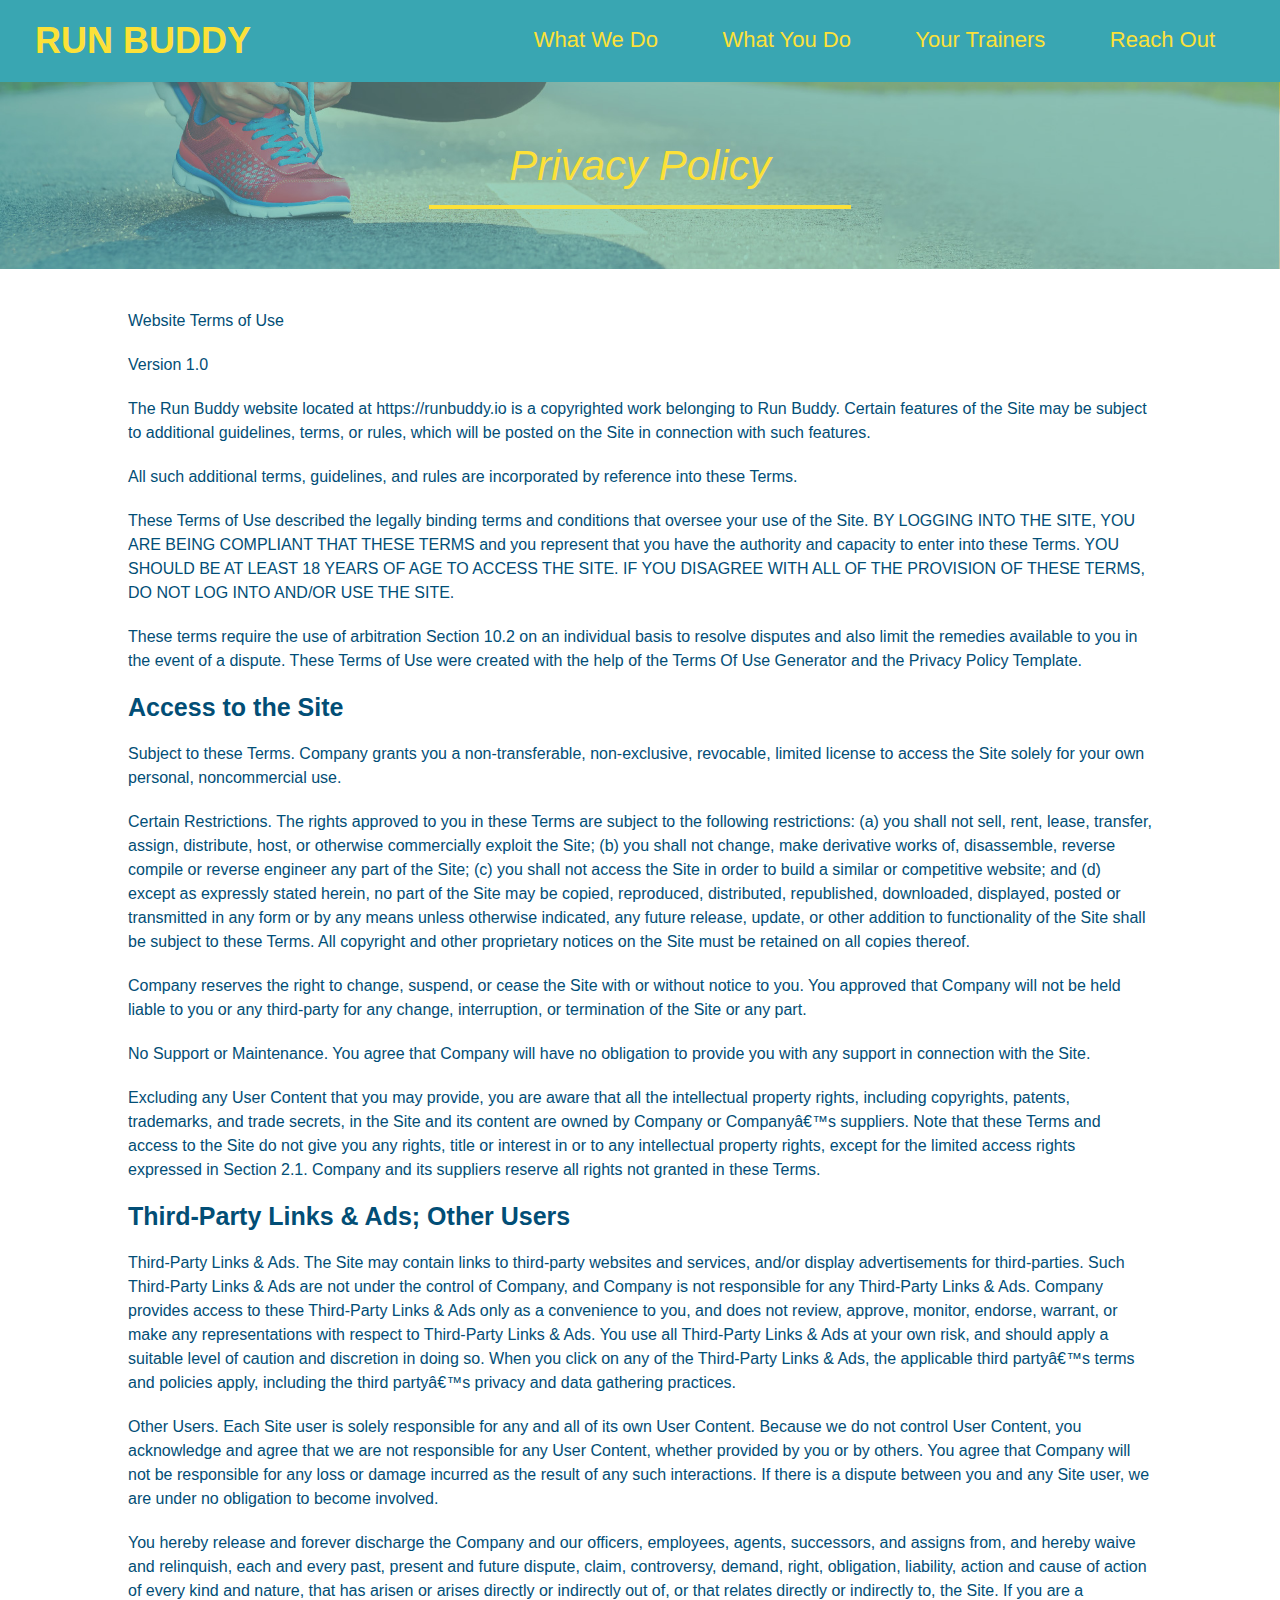
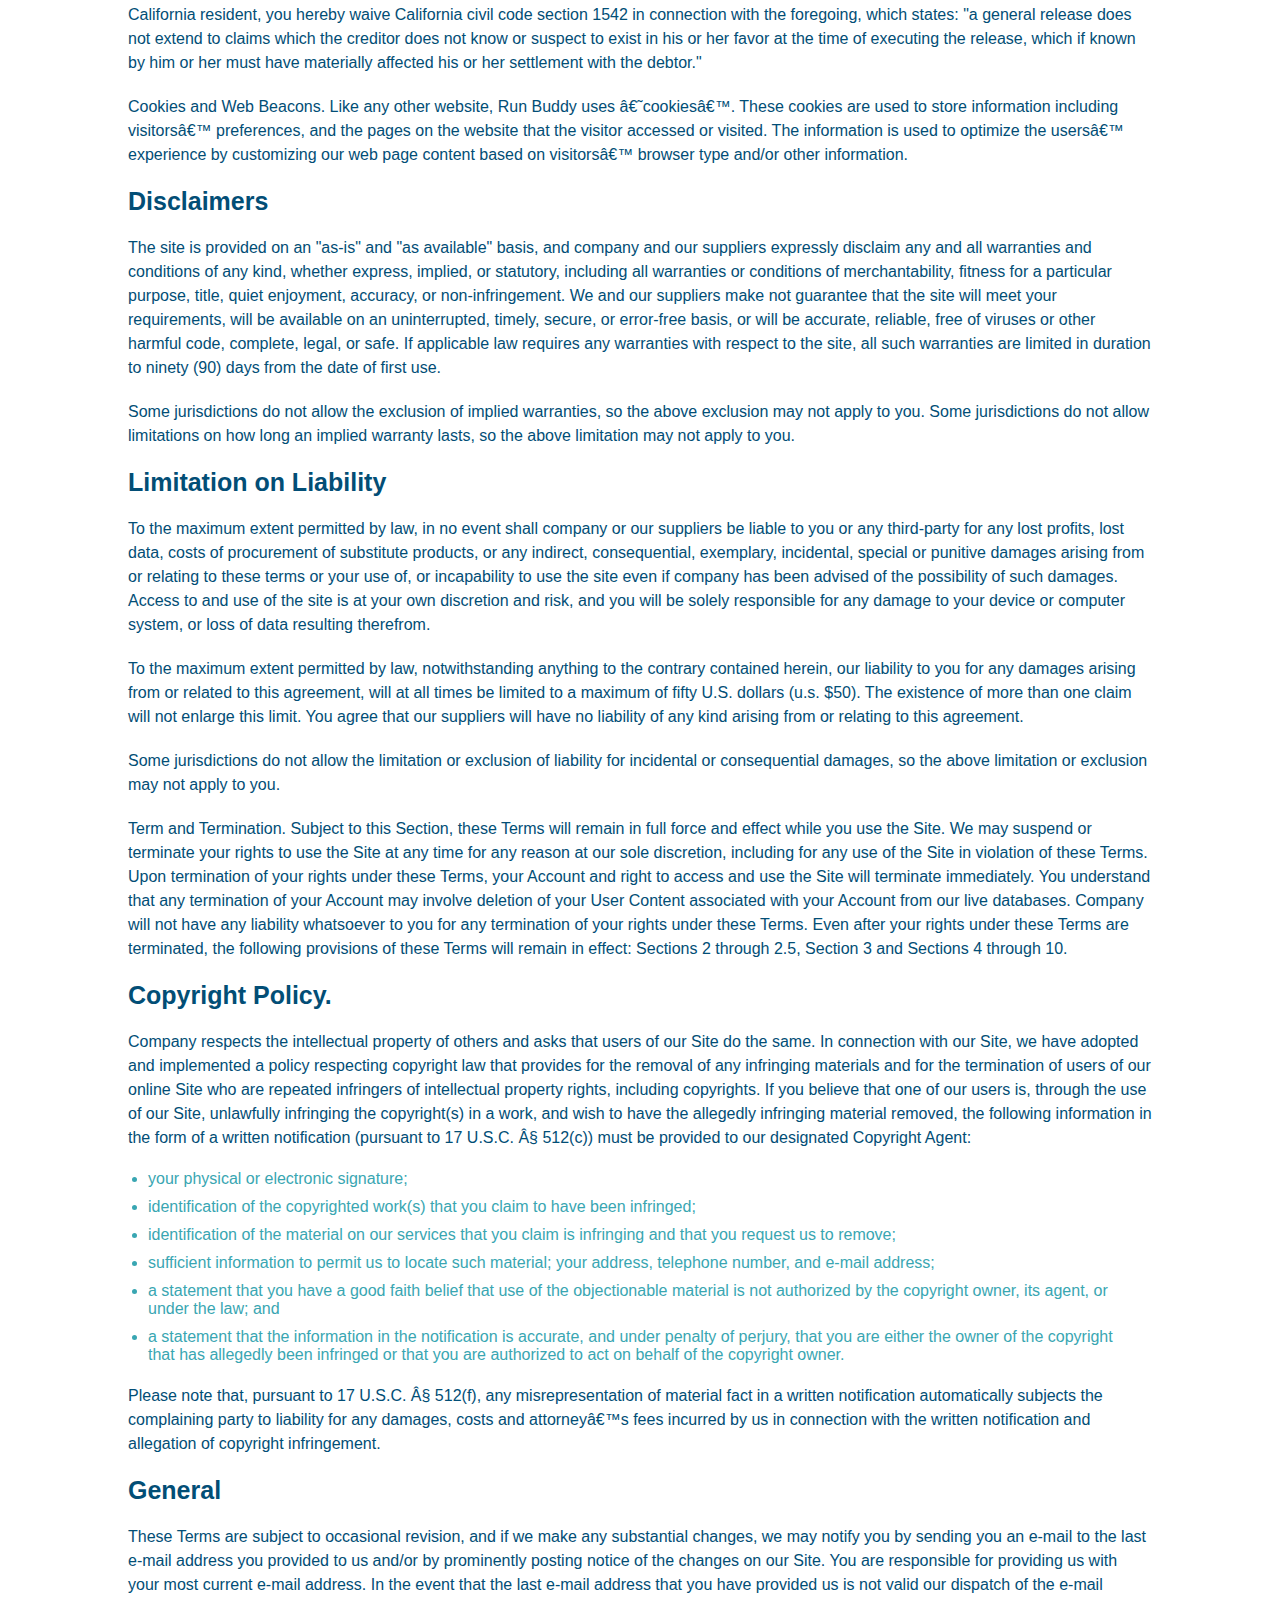
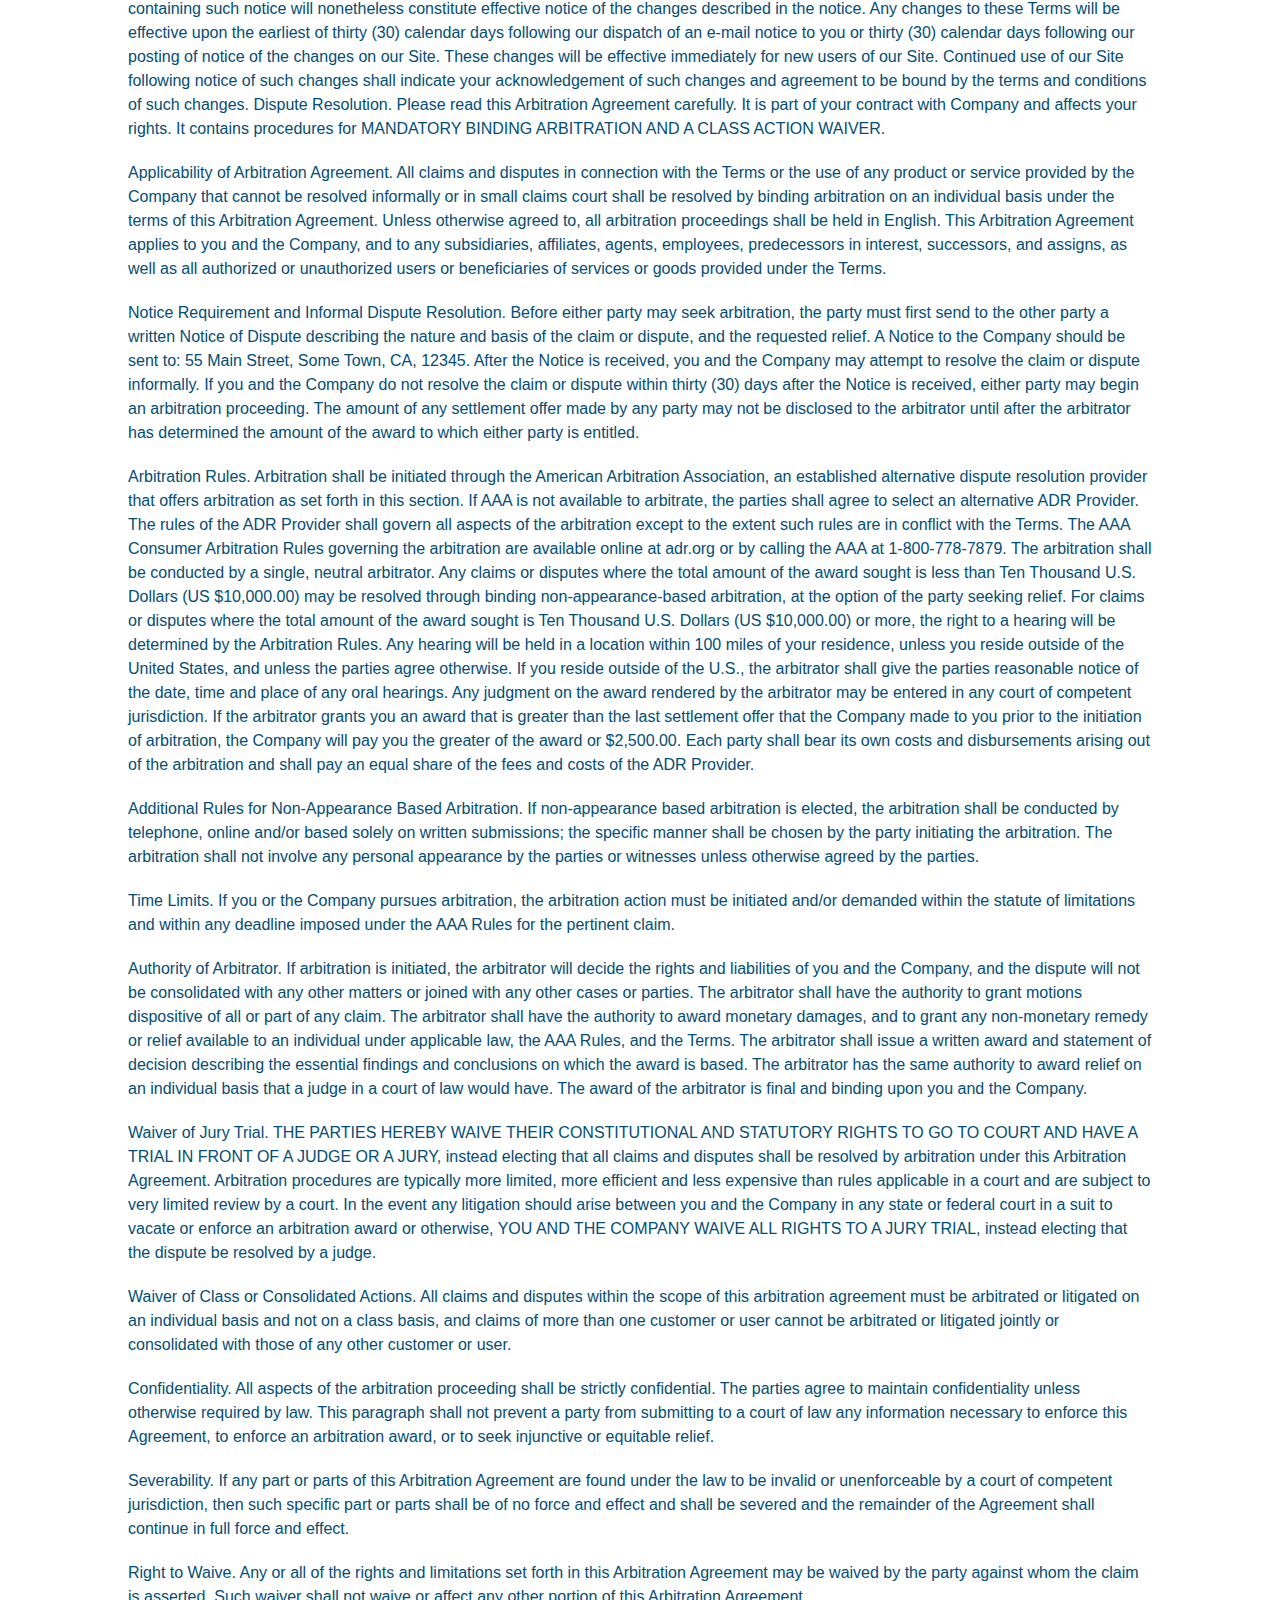
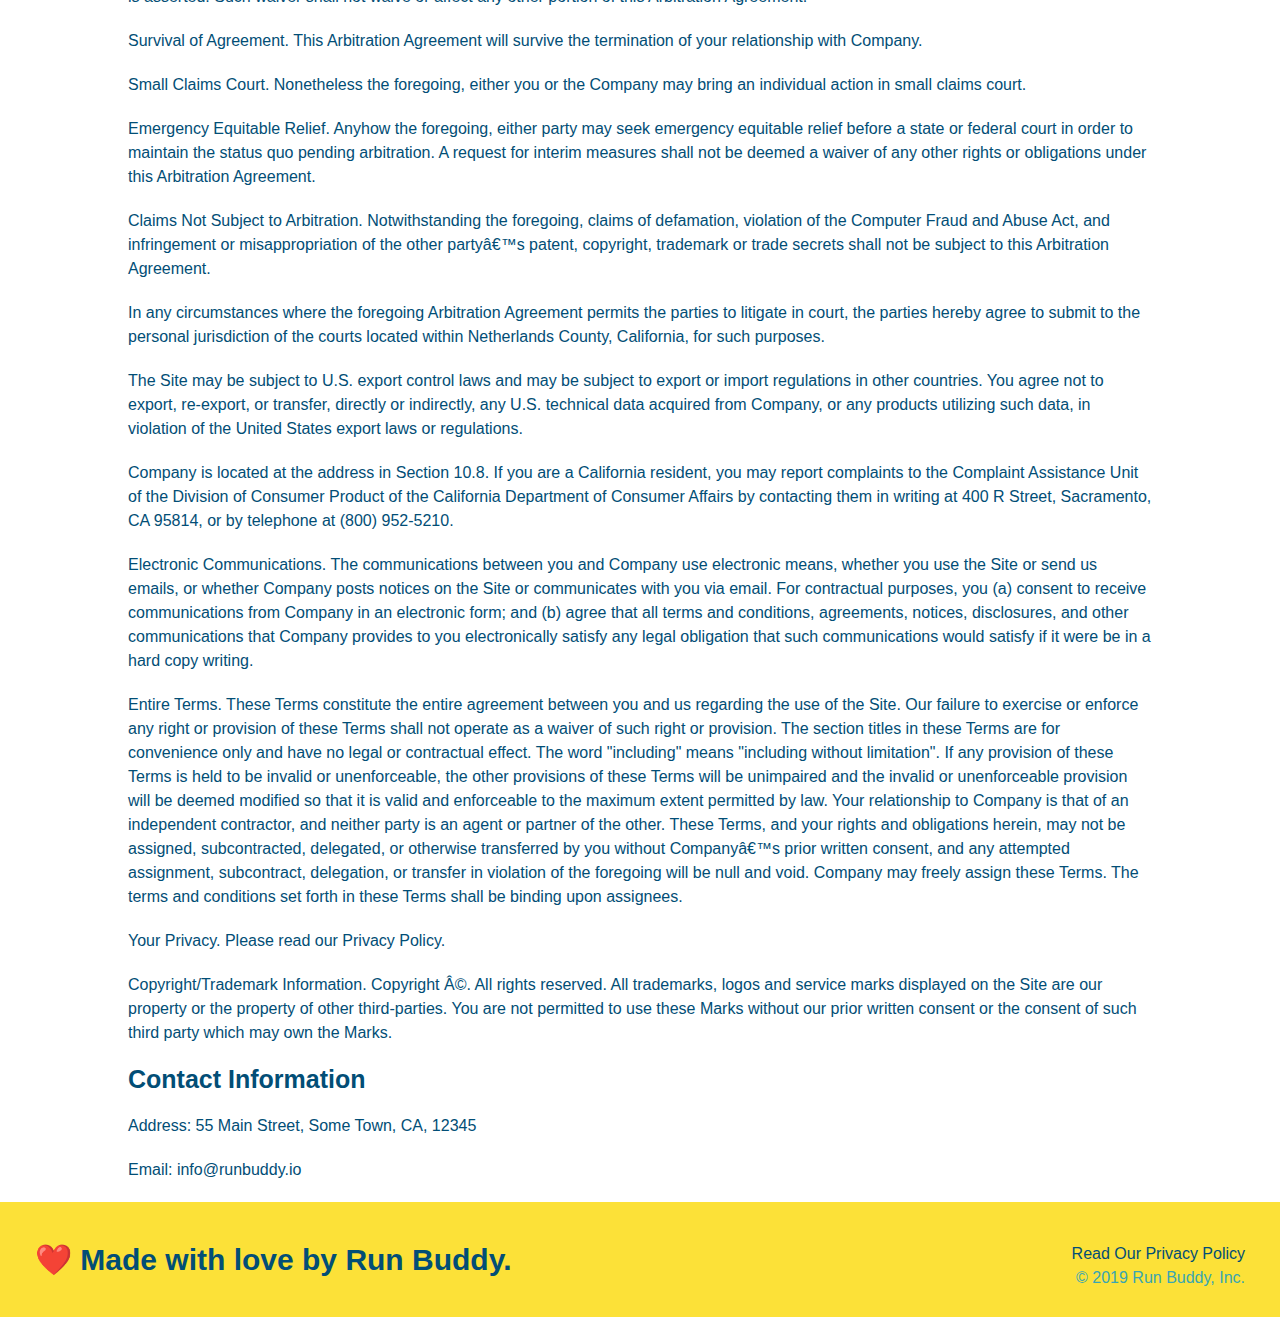
==== privacy-policy.html @ 921025fb "privacy policy" ====
<!DOCTYPE html>
<html lang="en">
    <head>
        <meta charset="UTF-8" />
        <title>Privacy Policy - Run Buddy</title>
        <link rel="stylesheet" href="./assets/css/style.css" />
        <link rel="stylesheet" href="./assets/css/secondary-styles.css" />
    </head>
    <body>
        <header>
            <meta charset="UTF-8" />
            <title>Run Buddy</title>
            <h1>
                <a href="/">RUN BUDDY</a>
            </h1>
            <nav>
                <ul>
                    <li>
                        <a href="./index.html#what-we-do">What We Do</a>
                    </li>
                    <li>
                        <a href="./index.html#what-you-do">What You Do</a>
                    </li>
                    <li>
                        <a href="./index#your-trainers">Your Trainers</a>
                    </li>
                    <li>
                        <a href="./index#reach-out">Reach Out</a>
                    </li>
                </ul>
            </nav>
        </header>
        <section class="hero">
            <h2 class="page-title">
                Privacy Policy
            </h2>
        </section>
        <article class="secondary-content">
            <p>
                Website Terms of Use
              </p>
        
              <p>
                Version 1.0
              </p>
        
              <p>
                The Run Buddy website located at https://runbuddy.io is a copyrighted work belonging to Run Buddy. Certain
                features of the Site may be subject to additional guidelines, terms, or rules, which will be posted on the Site
                in connection with such features.
              </p>
        
              <p>
                All such additional terms, guidelines, and rules are incorporated by reference into these Terms.
              </p>
        
              <p>
                These Terms of Use described the legally binding terms and conditions that oversee your use of the Site. BY
                LOGGING INTO THE SITE, YOU ARE BEING COMPLIANT THAT THESE TERMS and you represent that you have the authority
                and capacity to enter into these Terms. YOU SHOULD BE AT LEAST 18 YEARS OF AGE TO ACCESS THE SITE. IF YOU
                DISAGREE WITH ALL OF THE PROVISION OF THESE TERMS, DO NOT LOG INTO AND/OR USE THE SITE.
              </p>
        
              <p>
                These terms require the use of arbitration Section 10.2 on an individual basis to resolve disputes and also
                limit the remedies available to you in the event of a dispute. These Terms of Use were created with the help of
                the Terms Of Use Generator and the Privacy Policy Template.
              </p>
        
              <h3>
                Access to the Site
              </h3>
        
              <p>
                Subject to these Terms. Company grants you a non-transferable, non-exclusive, revocable, limited license to
                access the Site solely for your own personal, noncommercial use.
              </p>
        
              <p>
                Certain Restrictions. The rights approved to you in these Terms are subject to the following restrictions: (a)
                you shall not sell, rent, lease, transfer, assign, distribute, host, or otherwise commercially exploit the Site;
                (b) you shall not change, make derivative works of, disassemble, reverse compile or reverse engineer any part of
                the Site; (c) you shall not access the Site in order to build a similar or competitive website; and (d) except
                as expressly stated herein, no part of the Site may be copied, reproduced, distributed, republished, downloaded,
                displayed, posted or transmitted in any form or by any means unless otherwise indicated, any future release,
                update, or other addition to functionality of the Site shall be subject to these Terms. All copyright and other
                proprietary notices on the Site must be retained on all copies thereof.
              </p>
        
              <p>
                Company reserves the right to change, suspend, or cease the Site with or without notice to you. You approved
                that Company will not be held liable to you or any third-party for any change, interruption, or termination of
                the Site or any part.
              </p>
        
              <p>
                No Support or Maintenance. You agree that Company will have no obligation to provide you with any support in
                connection with the Site.
              </p>
        
              <p>
                Excluding any User Content that you may provide, you are aware that all the intellectual property rights,
                including copyrights, patents, trademarks, and trade secrets, in the Site and its content are owned by Company
                or Companyâ€™s suppliers. Note that these Terms and access to the Site do not give you any rights, title or
                interest in or to any intellectual property rights, except for the limited access rights expressed in Section
                2.1. Company and its suppliers reserve all rights not granted in these Terms.
              </p>
        
              <h3>
                Third-Party Links & Ads; Other Users
              </h3>
        
              <p>
                Third-Party Links & Ads. The Site may contain links to third-party websites and services, and/or display
                advertisements for third-parties. Such Third-Party Links & Ads are not under the control of Company, and Company
                is not responsible for any Third-Party Links & Ads. Company provides access to these Third-Party Links & Ads
                only as a convenience to you, and does not review, approve, monitor, endorse, warrant, or make any
                representations with respect to Third-Party Links & Ads. You use all Third-Party Links & Ads at your own risk,
                and should apply a suitable level of caution and discretion in doing so. When you click on any of the
                Third-Party Links & Ads, the applicable third partyâ€™s terms and policies apply, including the third partyâ€™s
                privacy and data gathering practices.
              </p>
        
              <p>
                Other Users. Each Site user is solely responsible for any and all of its own User Content. Because we do not
                control User Content, you acknowledge and agree that we are not responsible for any User Content, whether
                provided by you or by others. You agree that Company will not be responsible for any loss or damage incurred as
                the result of any such interactions. If there is a dispute between you and any Site user, we are under no
                obligation to become involved.
              </p>
        
              <p>
                You hereby release and forever discharge the Company and our officers, employees, agents, successors, and
                assigns from, and hereby waive and relinquish, each and every past, present and future dispute, claim,
                controversy, demand, right, obligation, liability, action and cause of action of every kind and nature, that has
                arisen or arises directly or indirectly out of, or that relates directly or indirectly to, the Site. If you are
                a California resident, you hereby waive California civil code section 1542 in connection with the foregoing,
                which states: "a general release does not extend to claims which the creditor does not know or suspect to exist
                in his or her favor at the time of executing the release, which if known by him or her must have materially
                affected his or her settlement with the debtor."
              </p>
        
              <p>
                Cookies and Web Beacons. Like any other website, Run Buddy uses â€˜cookiesâ€™. These cookies are used to store
                information including visitorsâ€™ preferences, and the pages on the website that the visitor accessed or visited.
                The information is used to optimize the usersâ€™ experience by customizing our web page content based on visitorsâ€™
                browser type and/or other information.
              </p>
        
              <h3>
                Disclaimers
              </h3>
        
              <p>
                The site is provided on an "as-is" and "as available" basis, and company and our suppliers expressly disclaim
                any and all warranties and conditions of any kind, whether express, implied, or statutory, including all
                warranties or conditions of merchantability, fitness for a particular purpose, title, quiet enjoyment, accuracy,
                or non-infringement. We and our suppliers make not guarantee that the site will meet your requirements, will be
                available on an uninterrupted, timely, secure, or error-free basis, or will be accurate, reliable, free of
                viruses or other harmful code, complete, legal, or safe. If applicable law requires any warranties with respect
                to the site, all such warranties are limited in duration to ninety (90) days from the date of first use.
              </p>
        
              <p>
                Some jurisdictions do not allow the exclusion of implied warranties, so the above exclusion may not apply to
                you. Some jurisdictions do not allow limitations on how long an implied warranty lasts, so the above limitation
                may not apply to you.
              </p>
        
              <h3>
                Limitation on Liability
              </h3>
        
              <p>
                To the maximum extent permitted by law, in no event shall company or our suppliers be liable to you or any
                third-party for any lost profits, lost data, costs of procurement of substitute products, or any indirect,
                consequential, exemplary, incidental, special or punitive damages arising from or relating to these terms or
                your use of, or incapability to use the site even if company has been advised of the possibility of such
                damages. Access to and use of the site is at your own discretion and risk, and you will be solely responsible
                for any damage to your device or computer system, or loss of data resulting therefrom.
              </p>
        
              <p>
                To the maximum extent permitted by law, notwithstanding anything to the contrary contained herein, our liability
                to you for any damages arising from or related to this agreement, will at all times be limited to a maximum of
                fifty U.S. dollars (u.s. $50). The existence of more than one claim will not enlarge this limit. You agree that
                our suppliers will have no liability of any kind arising from or relating to this agreement.
              </p>
        
              <p>
                Some jurisdictions do not allow the limitation or exclusion of liability for incidental or consequential
                damages, so the above limitation or exclusion may not apply to you.
              </p>
        
              <p>
                Term and Termination. Subject to this Section, these Terms will remain in full force and effect while you use
                the Site. We may suspend or terminate your rights to use the Site at any time for any reason at our sole
                discretion, including for any use of the Site in violation of these Terms. Upon termination of your rights under
                these Terms, your Account and right to access and use the Site will terminate immediately. You understand that
                any termination of your Account may involve deletion of your User Content associated with your Account from our
                live databases. Company will not have any liability whatsoever to you for any termination of your rights under
                these Terms. Even after your rights under these Terms are terminated, the following provisions of these Terms
                will remain in effect: Sections 2 through 2.5, Section 3 and Sections 4 through 10.
              </p>
        
              <h3>
                Copyright Policy.
              </h3>
        
              <p>
                Company respects the intellectual property of others and asks that users of our Site do the same. In connection
                with our Site, we have adopted and implemented a policy respecting copyright law that provides for the removal
                of any infringing materials and for the termination of users of our online Site who are repeated infringers of
                intellectual property rights, including copyrights. If you believe that one of our users is, through the use of
                our Site, unlawfully infringing the copyright(s) in a work, and wish to have the allegedly infringing material
                removed, the following information in the form of a written notification (pursuant to 17 U.S.C. Â§ 512(c)) must
                be provided to our designated Copyright Agent:
              </p>
        
              <ul>
                <li>
                  your physical or electronic signature;
                </li>
                <li>
                  identification of the copyrighted work(s) that you claim to have been infringed;
                </li>
                <li>
                  identification of the material on our services that you claim is infringing and that you request us to remove;
                </li>
                <li>
                  sufficient information to permit us to locate such material; your address, telephone number, and e-mail
                  address;
                </li>
                <li>
                  a statement that you have a good faith belief that use of the objectionable material is not authorized by the
                  copyright owner, its agent, or under the law; and
                </li>
                <li>
                  a statement that the information in the notification is accurate, and under penalty of perjury, that you are
                  either the owner of the copyright that has allegedly been infringed or that you are authorized to act on
                  behalf of the copyright owner.
                </li>
              </ul>
        
              <p>
                Please note that, pursuant to 17 U.S.C. Â§ 512(f), any misrepresentation of material fact in a written
                notification automatically subjects the complaining party to liability for any damages, costs and attorneyâ€™s
                fees incurred by us in connection with the written notification and allegation of copyright infringement.
              </p>
        
              <h3>
                General
              </h3>
        
              <p>
                These Terms are subject to occasional revision, and if we make any substantial changes, we may notify you by
                sending you an e-mail to the last e-mail address you provided to us and/or by prominently posting notice of the
                changes on our Site. You are responsible for providing us with your most current e-mail address. In the event
                that the last e-mail address that you have provided us is not valid our dispatch of the e-mail containing such
                notice will nonetheless constitute effective notice of the changes described in the notice. Any changes to these
                Terms will be effective upon the earliest of thirty (30) calendar days following our dispatch of an e-mail
                notice to you or thirty (30) calendar days following our posting of notice of the changes on our Site. These
                changes will be effective immediately for new users of our Site. Continued use of our Site following notice of
                such changes shall indicate your acknowledgement of such changes and agreement to be bound by the terms and
                conditions of such changes. Dispute Resolution. Please read this Arbitration Agreement carefully. It is part of
                your contract with Company and affects your rights. It contains procedures for MANDATORY BINDING ARBITRATION AND
                A CLASS ACTION WAIVER.
              </p>
        
              <p>
                Applicability of Arbitration Agreement. All claims and disputes in connection with the Terms or the use of any
                product or service provided by the Company that cannot be resolved informally or in small claims court shall be
                resolved by binding arbitration on an individual basis under the terms of this Arbitration Agreement. Unless
                otherwise agreed to, all arbitration proceedings shall be held in English. This Arbitration Agreement applies to
                you and the Company, and to any subsidiaries, affiliates, agents, employees, predecessors in interest,
                successors, and assigns, as well as all authorized or unauthorized users or beneficiaries of services or goods
                provided under the Terms.
              </p>
        
              <p>
                Notice Requirement and Informal Dispute Resolution. Before either party may seek arbitration, the party must
                first send to the other party a written Notice of Dispute describing the nature and basis of the claim or
                dispute, and the requested relief. A Notice to the Company should be sent to: 55 Main Street, Some Town, CA,
                12345. After the Notice is received, you and the Company may attempt to resolve the claim or dispute informally.
                If you and the Company do not resolve the claim or dispute within thirty (30) days after the Notice is received,
                either party may begin an arbitration proceeding. The amount of any settlement offer made by any party may not
                be disclosed to the arbitrator until after the arbitrator has determined the amount of the award to which either
                party is entitled.
              </p>
        
              <p>
                Arbitration Rules. Arbitration shall be initiated through the American Arbitration Association, an established
                alternative dispute resolution provider that offers arbitration as set forth in this section. If AAA is not
                available to arbitrate, the parties shall agree to select an alternative ADR Provider. The rules of the ADR
                Provider shall govern all aspects of the arbitration except to the extent such rules are in conflict with the
                Terms. The AAA Consumer Arbitration Rules governing the arbitration are available online at adr.org or by
                calling the AAA at 1-800-778-7879. The arbitration shall be conducted by a single, neutral arbitrator. Any
                claims or disputes where the total amount of the award sought is less than Ten Thousand U.S. Dollars (US
                $10,000.00) may be resolved through binding non-appearance-based arbitration, at the option of the party seeking
                relief. For claims or disputes where the total amount of the award sought is Ten Thousand U.S. Dollars (US
                $10,000.00) or more, the right to a hearing will be determined by the Arbitration Rules. Any hearing will be
                held in a location within 100 miles of your residence, unless you reside outside of the United States, and
                unless the parties agree otherwise. If you reside outside of the U.S., the arbitrator shall give the parties
                reasonable notice of the date, time and place of any oral hearings. Any judgment on the award rendered by the
                arbitrator may be entered in any court of competent jurisdiction. If the arbitrator grants you an award that is
                greater than the last settlement offer that the Company made to you prior to the initiation of arbitration, the
                Company will pay you the greater of the award or $2,500.00. Each party shall bear its own costs and
                disbursements arising out of the arbitration and shall pay an equal share of the fees and costs of the ADR
                Provider.
              </p>
        
              <p>
                Additional Rules for Non-Appearance Based Arbitration. If non-appearance based arbitration is elected, the
                arbitration shall be conducted by telephone, online and/or based solely on written submissions; the specific
                manner shall be chosen by the party initiating the arbitration. The arbitration shall not involve any personal
                appearance by the parties or witnesses unless otherwise agreed by the parties.
              </p>
        
              <p>
                Time Limits. If you or the Company pursues arbitration, the arbitration action must be initiated and/or demanded
                within the statute of limitations and within any deadline imposed under the AAA Rules for the pertinent claim.
              </p>
        
              <p>
                Authority of Arbitrator. If arbitration is initiated, the arbitrator will decide the rights and liabilities of
                you and the Company, and the dispute will not be consolidated with any other matters or joined with any other
                cases or parties. The arbitrator shall have the authority to grant motions dispositive of all or part of any
                claim. The arbitrator shall have the authority to award monetary damages, and to grant any non-monetary remedy
                or relief available to an individual under applicable law, the AAA Rules, and the Terms. The arbitrator shall
                issue a written award and statement of decision describing the essential findings and conclusions on which the
                award is based. The arbitrator has the same authority to award relief on an individual basis that a judge in a
                court of law would have. The award of the arbitrator is final and binding upon you and the Company.
              </p>
        
              <p>
                Waiver of Jury Trial. THE PARTIES HEREBY WAIVE THEIR CONSTITUTIONAL AND STATUTORY RIGHTS TO GO TO COURT AND HAVE
                A TRIAL IN FRONT OF A JUDGE OR A JURY, instead electing that all claims and disputes shall be resolved by
                arbitration under this Arbitration Agreement. Arbitration procedures are typically more limited, more efficient
                and less expensive than rules applicable in a court and are subject to very limited review by a court. In the
                event any litigation should arise between you and the Company in any state or federal court in a suit to vacate
                or enforce an arbitration award or otherwise, YOU AND THE COMPANY WAIVE ALL RIGHTS TO A JURY TRIAL, instead
                electing that the dispute be resolved by a judge.
              </p>
        
              <p>
                Waiver of Class or Consolidated Actions. All claims and disputes within the scope of this arbitration agreement
                must be arbitrated or litigated on an individual basis and not on a class basis, and claims of more than one
                customer or user cannot be arbitrated or litigated jointly or consolidated with those of any other customer or
                user.
              </p>
        
              <p>
                Confidentiality. All aspects of the arbitration proceeding shall be strictly confidential. The parties agree to
                maintain confidentiality unless otherwise required by law. This paragraph shall not prevent a party from
                submitting to a court of law any information necessary to enforce this Agreement, to enforce an arbitration
                award, or to seek injunctive or equitable relief.
              </p>
        
              <p>
                Severability. If any part or parts of this Arbitration Agreement are found under the law to be invalid or
                unenforceable by a court of competent jurisdiction, then such specific part or parts shall be of no force and
                effect and shall be severed and the remainder of the Agreement shall continue in full force and effect.
              </p>
        
              <p>
                Right to Waive. Any or all of the rights and limitations set forth in this Arbitration Agreement may be waived
                by the party against whom the claim is asserted. Such waiver shall not waive or affect any other portion of this
                Arbitration Agreement.
              </p>
        
              <p>
                Survival of Agreement. This Arbitration Agreement will survive the termination of your relationship with
                Company.
              </p>
        
              <p>
                Small Claims Court. Nonetheless the foregoing, either you or the Company may bring an individual action in small
                claims court.
              </p>
        
              <p>
                Emergency Equitable Relief. Anyhow the foregoing, either party may seek emergency equitable relief before a
                state or federal court in order to maintain the status quo pending arbitration. A request for interim measures
                shall not be deemed a waiver of any other rights or obligations under this Arbitration Agreement.
              </p>
        
              <p>
                Claims Not Subject to Arbitration. Notwithstanding the foregoing, claims of defamation, violation of the
                Computer Fraud and Abuse Act, and infringement or misappropriation of the other partyâ€™s patent, copyright,
                trademark or trade secrets shall not be subject to this Arbitration Agreement.
              </p>
        
              <p>
                In any circumstances where the foregoing Arbitration Agreement permits the parties to litigate in court, the
                parties hereby agree to submit to the personal jurisdiction of the courts located within Netherlands County,
                California, for such purposes.
              </p>
        
              <p>
                The Site may be subject to U.S. export control laws and may be subject to export or import regulations in other
                countries. You agree not to export, re-export, or transfer, directly or indirectly, any U.S. technical data
                acquired from Company, or any products utilizing such data, in violation of the United States export laws or
                regulations.
              </p>
        
              <p>
                Company is located at the address in Section 10.8. If you are a California resident, you may report complaints
                to the Complaint Assistance Unit of the Division of Consumer Product of the California Department of Consumer
                Affairs by contacting them in writing at 400 R Street, Sacramento, CA 95814, or by telephone at (800) 952-5210.
              </p>
        
              <p>
                Electronic Communications. The communications between you and Company use electronic means, whether you use the
                Site or send us emails, or whether Company posts notices on the Site or communicates with you via email. For
                contractual purposes, you (a) consent to receive communications from Company in an electronic form; and (b)
                agree that all terms and conditions, agreements, notices, disclosures, and other communications that Company
                provides to you electronically satisfy any legal obligation that such communications would satisfy if it were be
                in a hard copy writing.
              </p>
        
              <p>
                Entire Terms. These Terms constitute the entire agreement between you and us regarding the use of the Site. Our
                failure to exercise or enforce any right or provision of these Terms shall not operate as a waiver of such right
                or provision. The section titles in these Terms are for convenience only and have no legal or contractual
                effect. The word "including" means "including without limitation". If any provision of these Terms is held to be
                invalid or unenforceable, the other provisions of these Terms will be unimpaired and the invalid or
                unenforceable provision will be deemed modified so that it is valid and enforceable to the maximum extent
                permitted by law. Your relationship to Company is that of an independent contractor, and neither party is an
                agent or partner of the other. These Terms, and your rights and obligations herein, may not be assigned,
                subcontracted, delegated, or otherwise transferred by you without Companyâ€™s prior written consent, and any
                attempted assignment, subcontract, delegation, or transfer in violation of the foregoing will be null and void.
                Company may freely assign these Terms. The terms and conditions set forth in these Terms shall be binding upon
                assignees.
              </p>
        
              <p>
                Your Privacy. Please read our Privacy Policy.
              </p>
        
              <p>
                Copyright/Trademark Information. Copyright Â©. All rights reserved. All trademarks, logos and service marks
                displayed on the Site are our property or the property of other third-parties. You are not permitted to use
                these Marks without our prior written consent or the consent of such third party which may own the Marks.
              </p>
        
              <h3>
                Contact Information
              </h3>
        
              <p>
                Address: 55 Main Street, Some Town, CA, 12345
              </p>
        
              <p>
                Email: info@runbuddy.io
              </p>
        
        </article>

        <footer>
            <h2>❤️ Made with love by Run Buddy.</h2>
            <div>
              <a>Read Our Privacy Policy</a><br />
              &copy; 2019 Run Buddy, Inc.
            </div>
          </footer>
    </body>
</html>
---- assets/css/style.css ----
* {
    margin: 0;
    padding: 0;
    box-sizing: border-box;
}

body {
    color: #39a6b2;
    font-family: Helvetica, Arial, sans-serif;
}

/* apply styles to <header>*/
header {
    padding: 20px 35px;
    background-color: #39a6b2;
}

header h1 {
    font-weight: bold;
    font-size: 36px;
    color: #fce138;
    margin: 0;
    display: inline;
}

header a {
    text-decoration: none;
    color: #fce138;
}

header nav {
    float: right;
    margin: 7px 0;
}

header nav ul li {
    display: inline;
}

header nav ul li a {
    margin: 0 30px;
    font-weight: lighter;
    font-size: 22px;
}

footer {
    background: #fce138;
    width: 100%;
    padding: 40px 35px;
}

footer h2 {
    display: inline;
    color: #024e76;
    font-size: 30px;
    margin: 0;
}

footer div {
    float: right;
    line-height: 1.5;
    text-align: right;
}

footer a {
    color: #024e76;
}

section {
    padding: 60px;
}

/* Hero Style Start*/
.hero {
    background-image: url("../images/hero-bg.jpeg");
    height: 600px;
    background-size: cover;
    background-position: center;
    position: relative;
}
/*Hero Style End */

.hero-form {
    border: 3px solid #024e76;
    background-color: #fce138;
    padding: 20px;
    width: 500px;
    color: #024e76;
    position: absolute;
    bottom: 120px;
    right: 140px;
}

.hero-form h3 {
    font-size: 24px;
    margin: 0;
}

.hero-form p {
    margin: 5px 0 15px 0;
}

.form-input {
    border: 1px solid #024e76;
    display: block;
    padding: 7px 15px;
    font-size: 16px;
    color: #024e76;
    width: 100%;
    margin-bottom: 15px;
}

.hero-form label{
    margin: 0 5px;
}

.hero-form button{
    color: #fce138;
    background-color: #024e76;
    border: none;
    padding: 10px 20px;
    font-size: 16px;
}

.intro {
    text-align: center;
}

.intro p {
    line-height: 1.7;
    color: #39a6b2;
    width: 80%;
    font-size: 20px;
    margin: 0 auto;
}

.steps {
    text-align: center;
    background: #fce138;
}

.steps div{
    margin-bottom: 80px
}

.steps img{
    width: 15%;
    margin: 10px 0;
}

.steps h3 {
    color:#024e76;
    font-size: 46px;
    margin-top: 10px;
}

.steps p {
    color: #39a6b2;
    font-size: 23px;
}

.steps span {
    font-size: 38px;
}

.section-title {
    font-size: 55px;
    color: #024e76;
    margin-bottom: 35px;
    padding: 0 100px 20px 100px;
    display: inline-block;
    border-bottom: 3px solid;
}

.primary-border{
    border-color: #fce138;
}

.secondary-border {
    border-color: #39a6b2;
}

.trainers {
    text-align: center;
}

.trainer {
    width: 900px;
    margin: 0 auto 30px auto;
    background: #024e76;
    color: #fce138;
    overflow: auto;
}

.trainer img {
    width: 35%;
    float: left;
}

.trainer-bio {
    padding: 35px;
    float: left;
    width: 65%;
}

.trainer-bio h3 {
    font-size: 32px;
    margin-bottom: 8px;
}

.trainer-bio h4 {
    font-weight: lighter;
    font-size: 26px;
    margin-bottom: 25px;
}

.trainer-bio p {
    font-size: 17px;
    line-height: 1.3;
}

.text-left {
    text-align: left;
}

.text-right {
    text-align: right;
}

/* REACH OUT STYLES START*/
.contact {
    text-align: center;
    background: #024e76;
}

.contact h2 {
    color: #fce138;
}

.contact-info iframe {
    width: 400px;
    height: 400px;
}

.contact-info div {
    width: 410px;
    display: inline-block;
    vertical-align: top;
    text-align: left;
    margin: 30px 0 0 60px;
    color: white;
}

.contact-info h3 {
    color: #fce138;
    font-size: 32px;
}

.contact-info p, .contact-info address {
    margin: 20px 0;
    line-height: 1.5;
    font-size: 20px;
    font-style: normal;
}

.contact-info a {
    color: #fce138;
}

/* REACH OUT STYLES END */
---- assets/css/secondary-styles.css ----
.hero {
    background-position: bottom;
    height: auto;
    text-align: center;
    margin-bottom: 40px;
}

.page-title {
    color: #fce138;
    display: inline-block;
    border-bottom: 4px solid #fce138;
    padding: 0 80px 15px 80px;
    font-weight: normal;
    font-size: 42px;
    font-style: italic;
}

.secondary-content {
    width: 80%;
    margin-left: 10%;
    color: #024e76;
}

.secondary-content h3 {
    font-size: 25px;
    margin: 20px 0 20px 0;
}

.secondary-content p {
    font-size: 16px;
    line-height: 1.5;
    margin: 20px 0 20px 0;
}

.secondary-content ul {
    margin: 15px 20px 15px 20px;
}

.secondary-content li {
    color: #39a6b2;
    margin: 10px 0 10px 0;
}
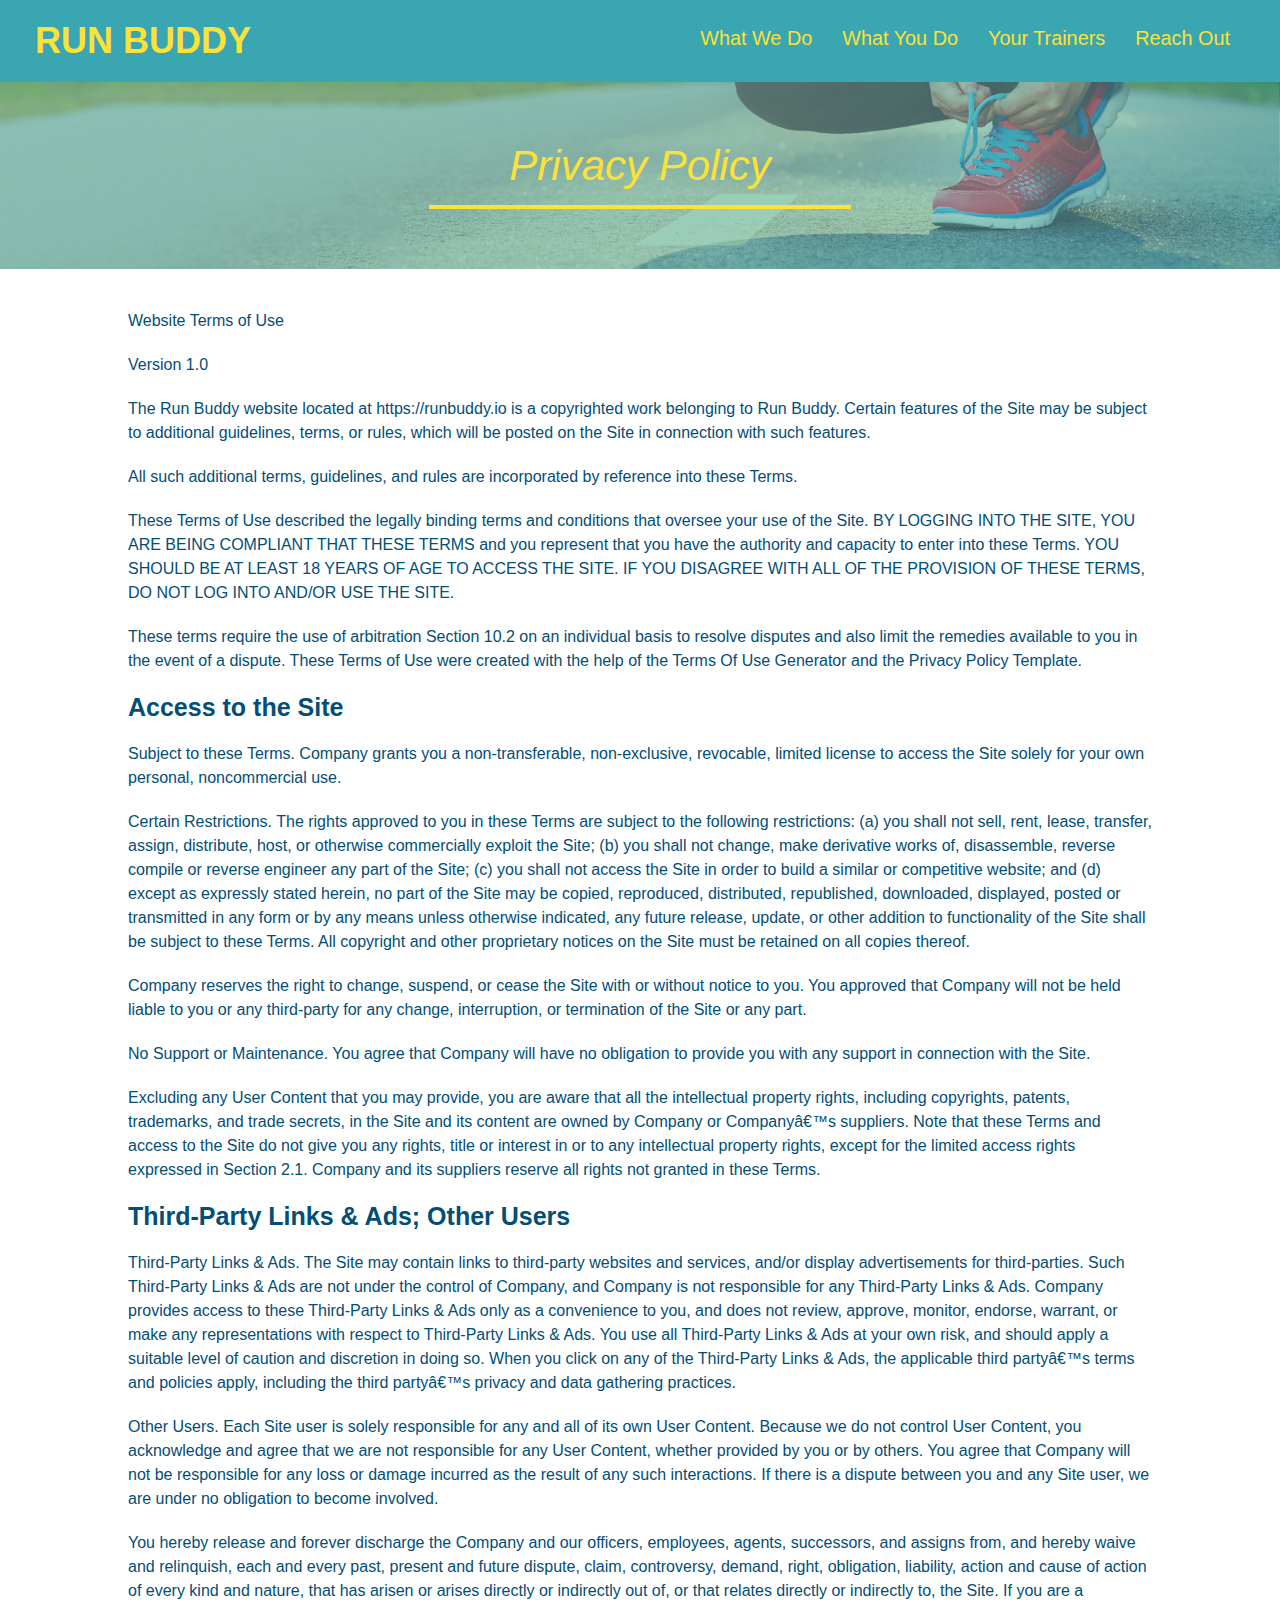
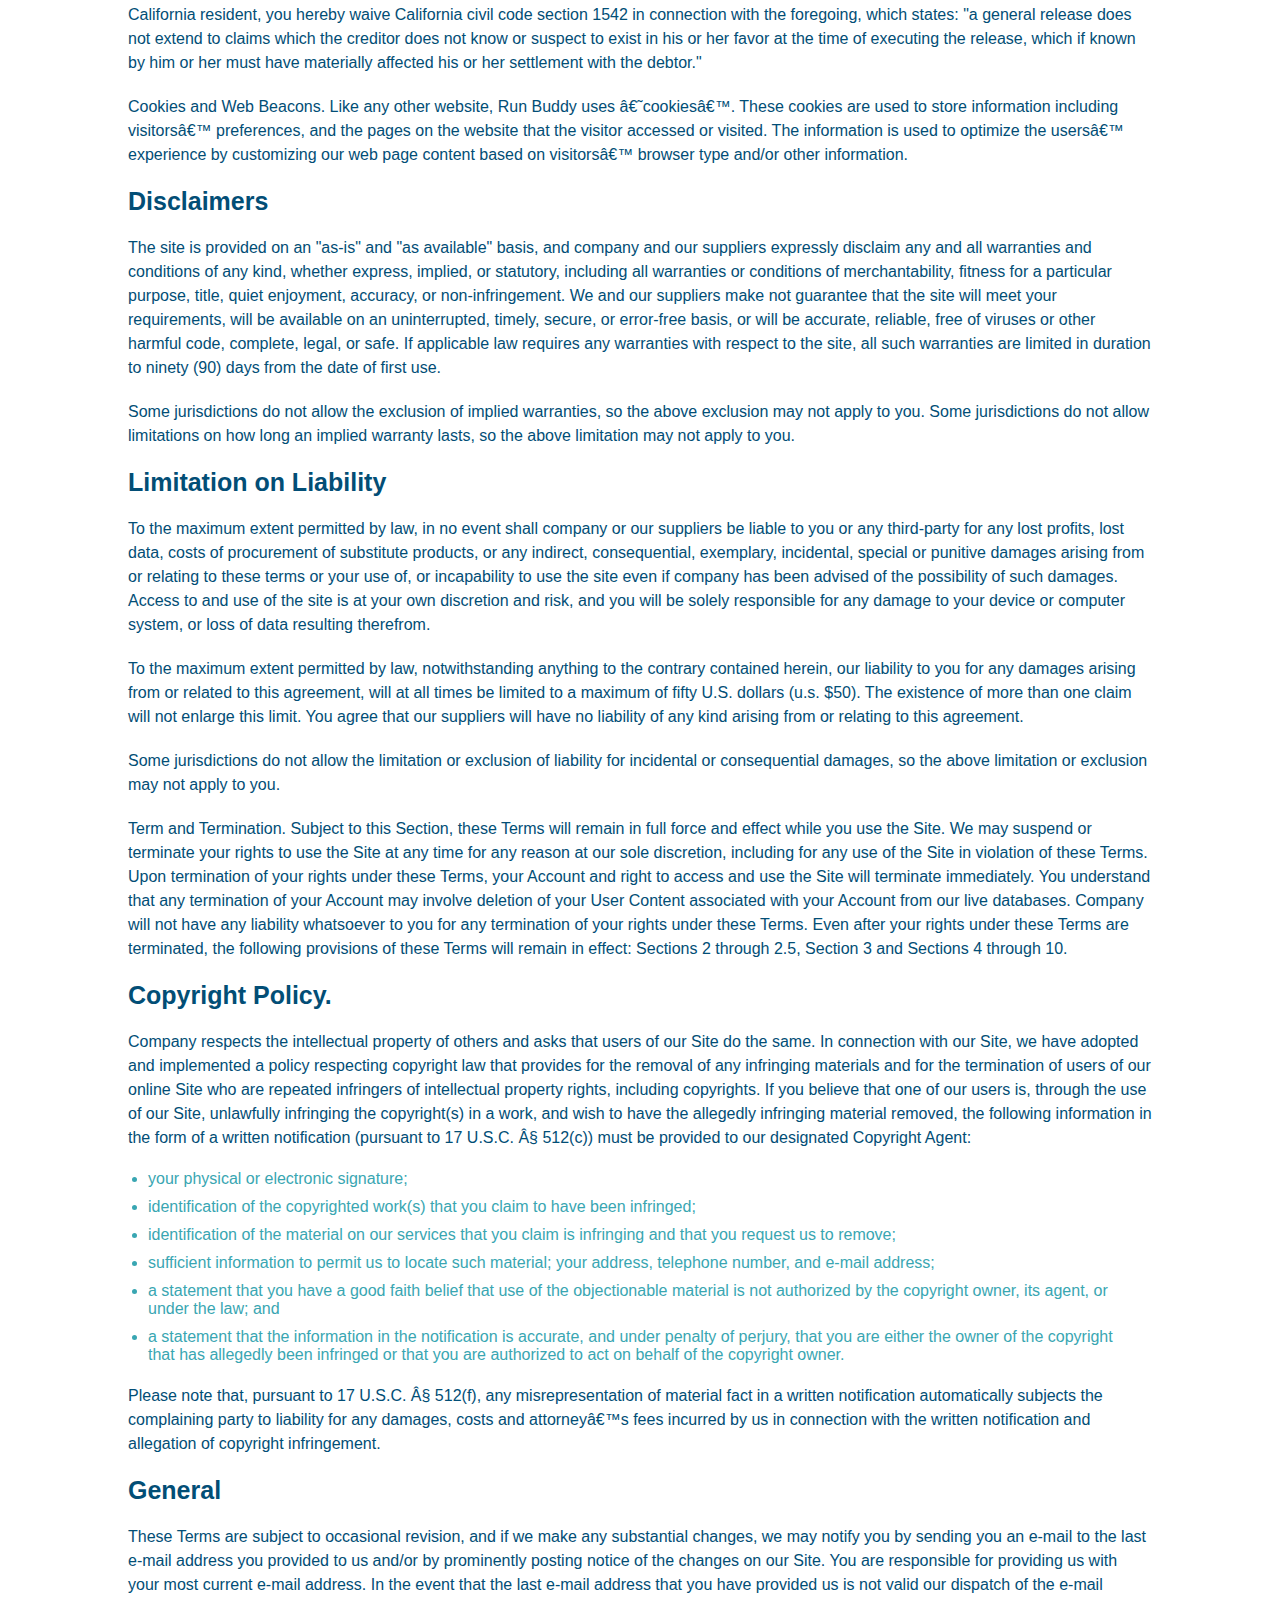
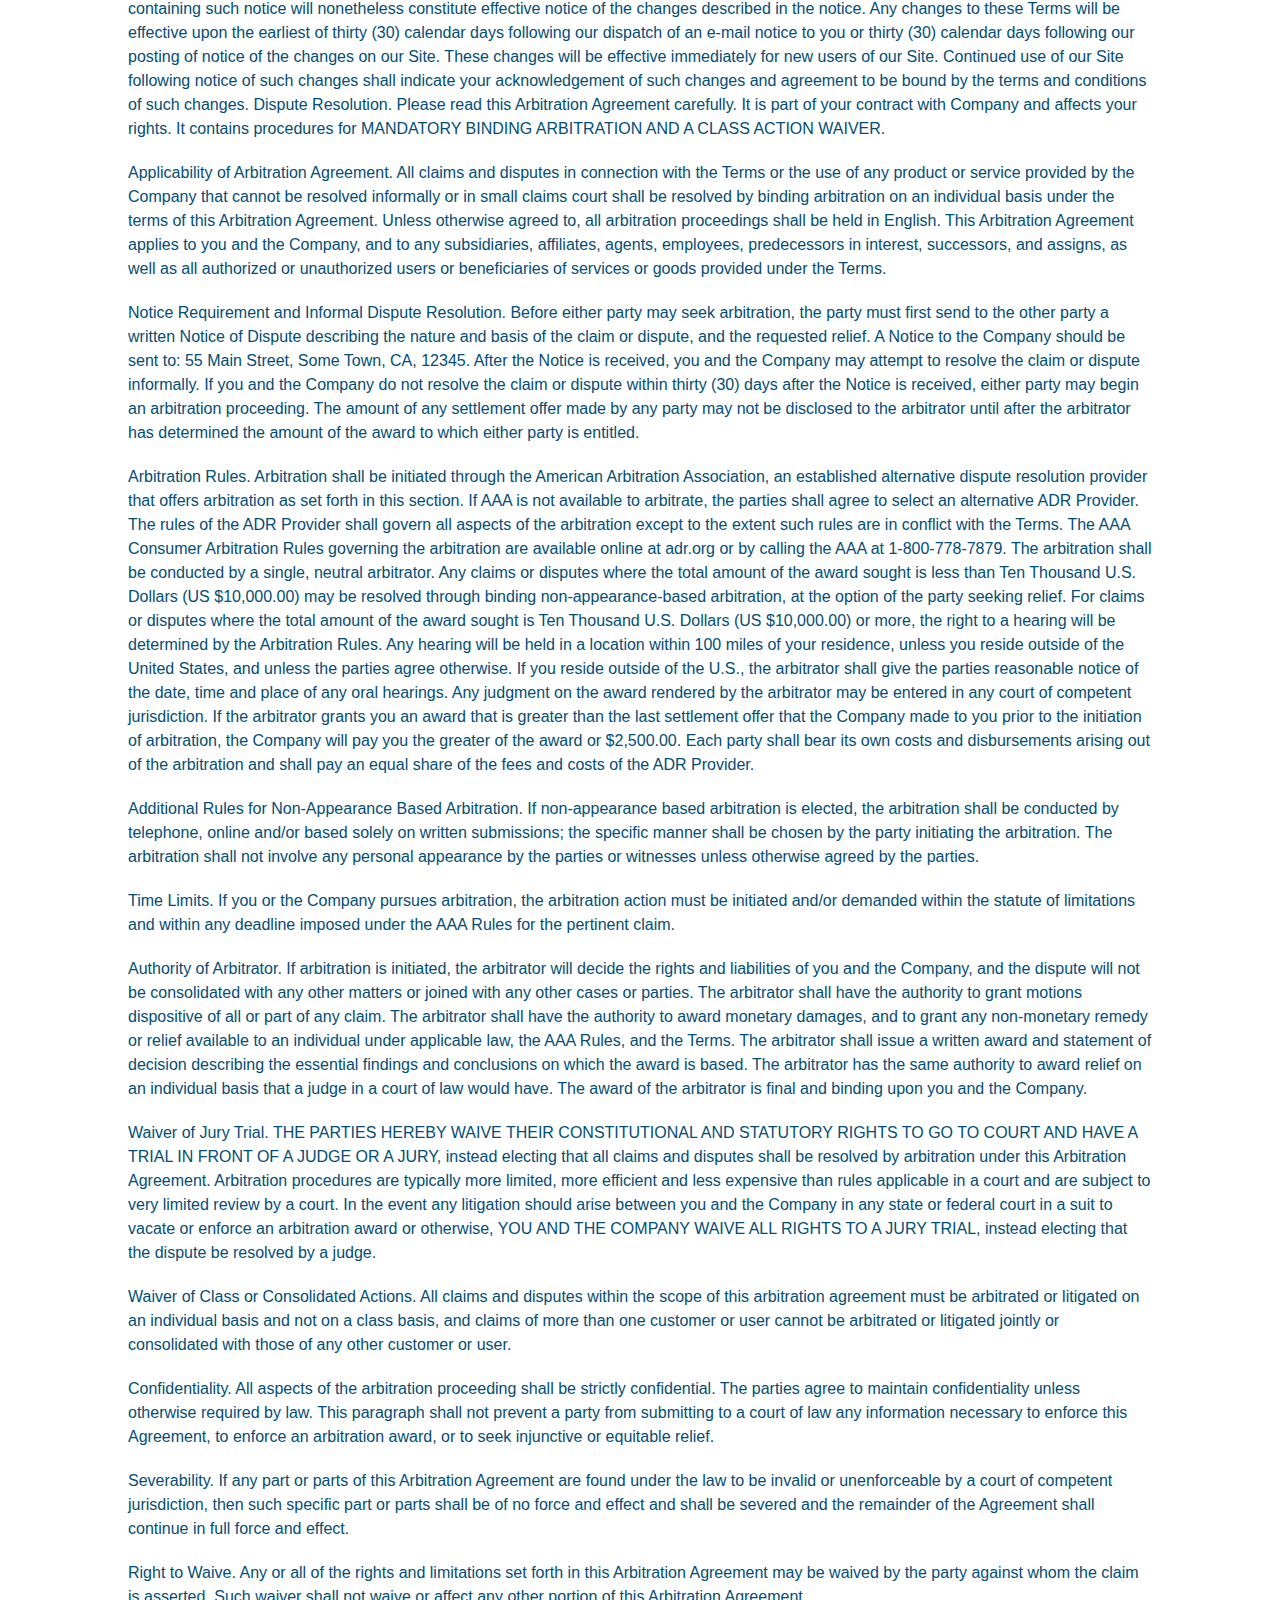
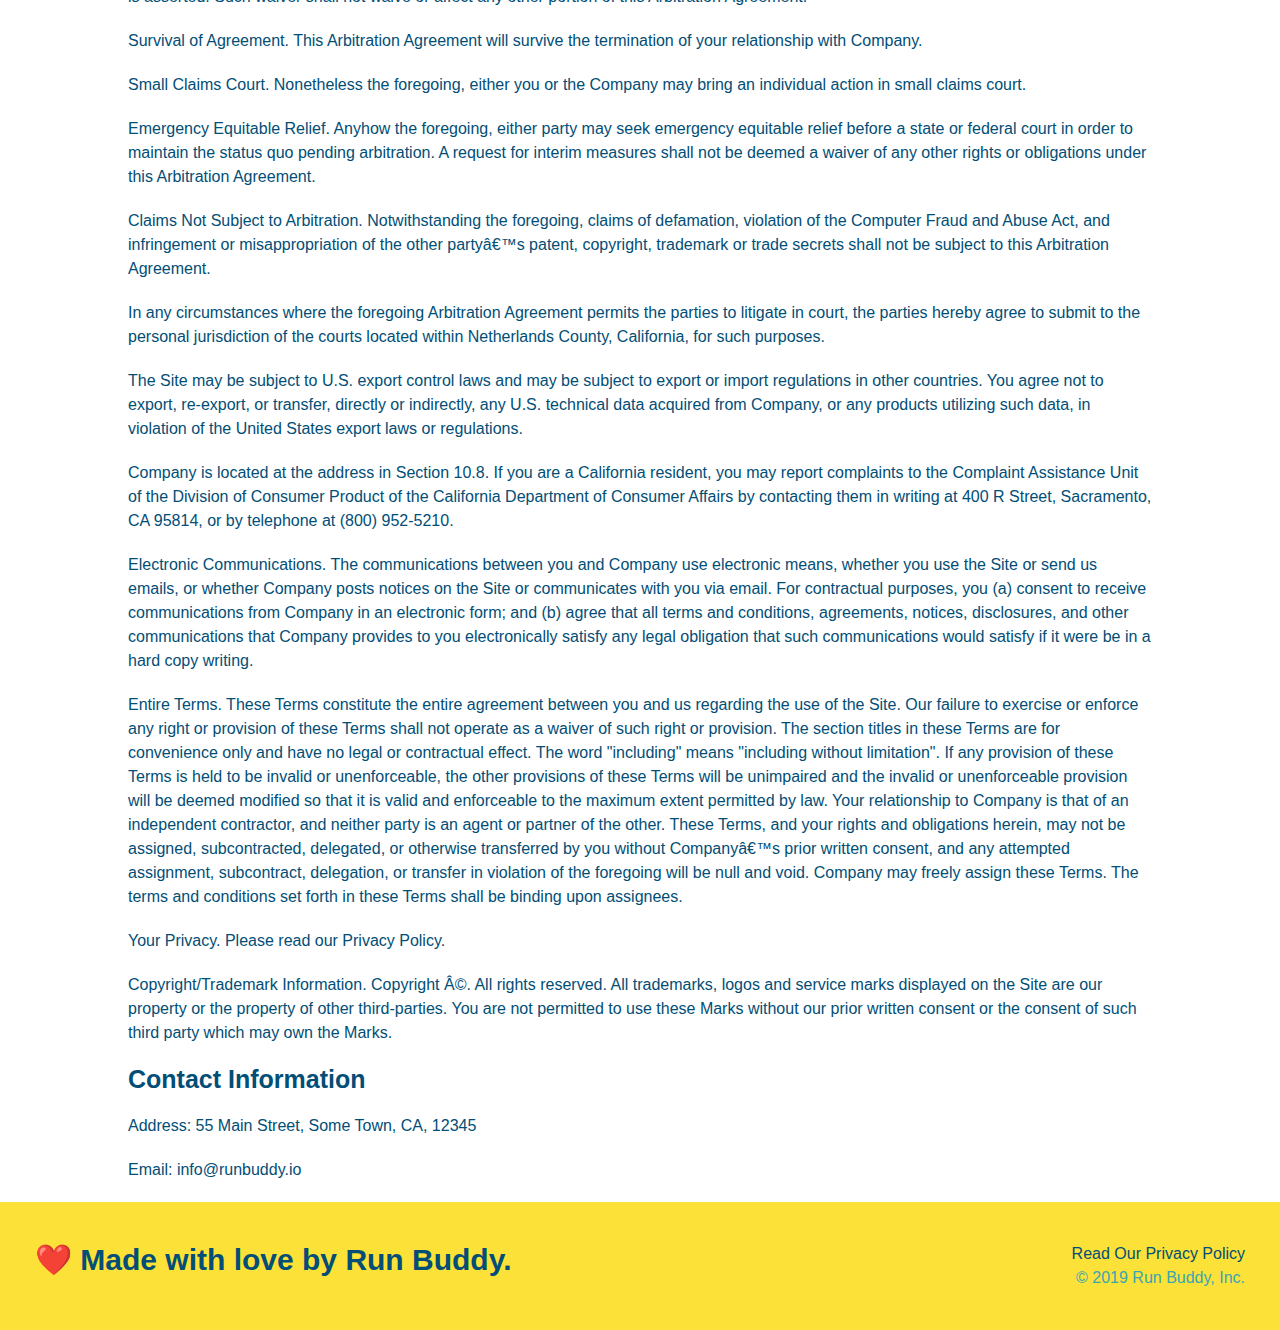
==== commit 6dcb2bc4: "media query add" ====
--- a/privacy-policy.html
+++ b/privacy-policy.html
@@ -2,6 +2,7 @@
 <html lang="en">
     <head>
         <meta charset="UTF-8" />
+        <meta name="viewport" content="width=device-width, initial-scale=1.0" />
         <title>Privacy Policy - Run Buddy</title>
         <link rel="stylesheet" href="./assets/css/style.css" />
         <link rel="stylesheet" href="./assets/css/secondary-styles.css" />
--- a/assets/css/style.css
+++ b/assets/css/style.css
@@ -13,6 +13,9 @@
 header {
     padding: 20px 35px;
     background-color: #39a6b2;
+    display: flex;
+    justify-content: space-between;
+    flex-wrap: wrap;
 }
 
 header h1 {
@@ -20,7 +23,6 @@
     font-size: 36px;
     color: #fce138;
     margin: 0;
-    display: inline;
 }
 
 header a {
@@ -29,35 +31,39 @@
 }
 
 header nav {
-    float: right;
     margin: 7px 0;
 }
 
-header nav ul li {
-    display: inline;
+header nav ul {
+    display: flex;
+    flex-wrap: wrap;
+    justify-content: space-between;
+    align-items: center;
+    list-style: none;
 }
 
 header nav ul li a {
-    margin: 0 30px;
+    padding: 10px 15px;
     font-weight: lighter;
-    font-size: 22px;
+    font-size: 1.55vw;
 }
 
 footer {
     background: #fce138;
     width: 100%;
     padding: 40px 35px;
+    display: flex;
+    justify-content: space-between;
+    flex-wrap: wrap;
 }
 
 footer h2 {
-    display: inline;
     color: #024e76;
     font-size: 30px;
     margin: 0;
 }
 
 footer div {
-    float: right;
     line-height: 1.5;
     text-align: right;
 }
@@ -73,10 +79,12 @@
 /* Hero Style Start*/
 .hero {
     background-image: url("../images/hero-bg.jpeg");
-    height: 600px;
     background-size: cover;
     background-position: center;
-    position: relative;
+    display: flex;
+    justify-content: center;
+    flex-wrap: wrap;
+    align-items: flex-start;
 }
 /*Hero Style End */
 
@@ -84,11 +92,9 @@
     border: 3px solid #024e76;
     background-color: #fce138;
     padding: 20px;
-    width: 500px;
-    color: #024e76;
-    position: absolute;
-    bottom: 120px;
-    right: 140px;
+    color: #024e76;
+    width: 40%;
+    margin: 3.5%;
 }
 
 .hero-form h3 {
@@ -122,8 +128,19 @@
     font-size: 16px;
 }
 
-.intro {
-    text-align: center;
+.hero-cta {
+    width: 35%;
+    text-align: right;
+    margin: 3.5%;
+    color: #fff;
+    font-size: 18px;
+    line-height: 1.2;
+}
+
+.hero-cta h2{
+    font-style: italic;
+    font-size: 55px;
+    color: #fce138;
 }
 
 .intro p {
@@ -132,44 +149,69 @@
     width: 80%;
     font-size: 20px;
     margin: 0 auto;
+    text-align: center;
+}
+
+.step {
+    margin: 50px auto;
+    padding-bottom: 50px;
+    width: 80%;
+    border-bottom: 1px solid #39a6b2;
+    display: flex;
+    flex-wrap: wrap;
+    align-items: center;
+    justify-content: space-between;
 }
 
 .steps {
-    text-align: center;
     background: #fce138;
 }
 
-.steps div{
-    margin-bottom: 80px
-}
-
-.steps img{
-    width: 15%;
-    margin: 10px 0;
-}
-
-.steps h3 {
+.step h3 {
     color:#024e76;
     font-size: 46px;
-    margin-top: 10px;
-}
-
-.steps p {
+    flex: 1 30%;
+}
+
+.step-info {
+    flex: 2 70%;
+    display: flex;
+    flex-wrap: wrap;
+    align-items:center;
+}
+
+.step-text {
+    flex: 12;
+}
+
+.step-text p {
     color: #39a6b2;
-    font-size: 23px;
-}
-
-.steps span {
-    font-size: 38px;
+    font-size: 18px;
+}
+
+.step-text h4 {
+    font-size: 26px;
+    line-height: 1.5;
+    color: #024e76;
+}
+
+.step-img {
+    flex: 1 12%;
+    margin-right: 20px;
+}
+
+.step-img img {
+    max-width: 100%;
 }
 
 .section-title {
-    font-size: 55px;
-    color: #024e76;
-    margin-bottom: 35px;
-    padding: 0 100px 20px 100px;
-    display: inline-block;
+    font-size: 48px;
+    color: #024e76;
     border-bottom: 3px solid;
+    padding-bottom: 20px;
+    text-align: center;
+    margin: 0 auto 35px auto;
+    width: 50%;
 }
 
 .primary-border{
@@ -181,42 +223,41 @@
 }
 
 .trainers {
-    text-align: center;
+    width: 100%;
+    margin: 0 auto;
+    display: flex;
+    flex-wrap: wrap;
+    justify-content: space-around;
 }
 
 .trainer {
-    width: 900px;
-    margin: 0 auto 30px auto;
+    margin: 20px;
     background: #024e76;
     color: #fce138;
-    overflow: auto;
+    flex: 1;
 }
 
 .trainer img {
-    width: 35%;
-    float: left;
+    width: 100%;
 }
 
 .trainer-bio {
-    padding: 35px;
-    float: left;
-    width: 65%;
+    padding: 25px;
+    line-height: 1.3;
 }
 
 .trainer-bio h3 {
-    font-size: 32px;
-    margin-bottom: 8px;
+    font-size: 28px;
 }
 
 .trainer-bio h4 {
     font-weight: lighter;
-    font-size: 26px;
-    margin-bottom: 25px;
+    font-size: 22px;
+    margin-bottom: 15px;
 }
 
 .trainer-bio p {
     font-size: 17px;
-    line-height: 1.3;
 }
 
 .text-left {
@@ -229,7 +270,6 @@
 
 /* REACH OUT STYLES START*/
 .contact {
-    text-align: center;
     background: #024e76;
 }
 
@@ -238,16 +278,10 @@
 }
 
 .contact-info iframe {
-    width: 400px;
     height: 400px;
 }
 
 .contact-info div {
-    width: 410px;
-    display: inline-block;
-    vertical-align: top;
-    text-align: left;
-    margin: 30px 0 0 60px;
     color: white;
 }
 
@@ -259,12 +293,53 @@
 .contact-info p, .contact-info address {
     margin: 20px 0;
     line-height: 1.5;
-    font-size: 20px;
+    font-size: 16px;
     font-style: normal;
 }
 
+.contact-form input, .contact-form textarea{
+    border: 1px solid #024e76;
+    display: block;
+    padding: 7px 15px;
+    font-size: 16px;
+    color: #024e76;
+    width: 100%;
+    margin-bottom: 15px;
+    margin-top: 5px;
+}
+
+.contact-form button {
+    width: 100%;
+    border: none;
+    background: #fce138;
+    color: #024e76;
+    text-align: center;
+    padding: 15px 0;
+    font-size: 16px;
+}
+
 .contact-info a {
     color: #fce138;
 }
 
-/* REACH OUT STYLES END */+.contact-info {
+    display: flex;
+    justify-content: space-between;
+    flex-wrap: wrap;
+}
+
+.contact-info > * {
+    flex: 1;
+    margin: 15px;
+}
+
+/* REACH OUT STYLES END */
+
+.flex-row {
+    display: flex;
+}
+
+/* MEDIA QUERY FOR SMALLER DESKTOP SCREENS AND SMALLER */
+@media screen and (max-width: 980px) {
+
+  }